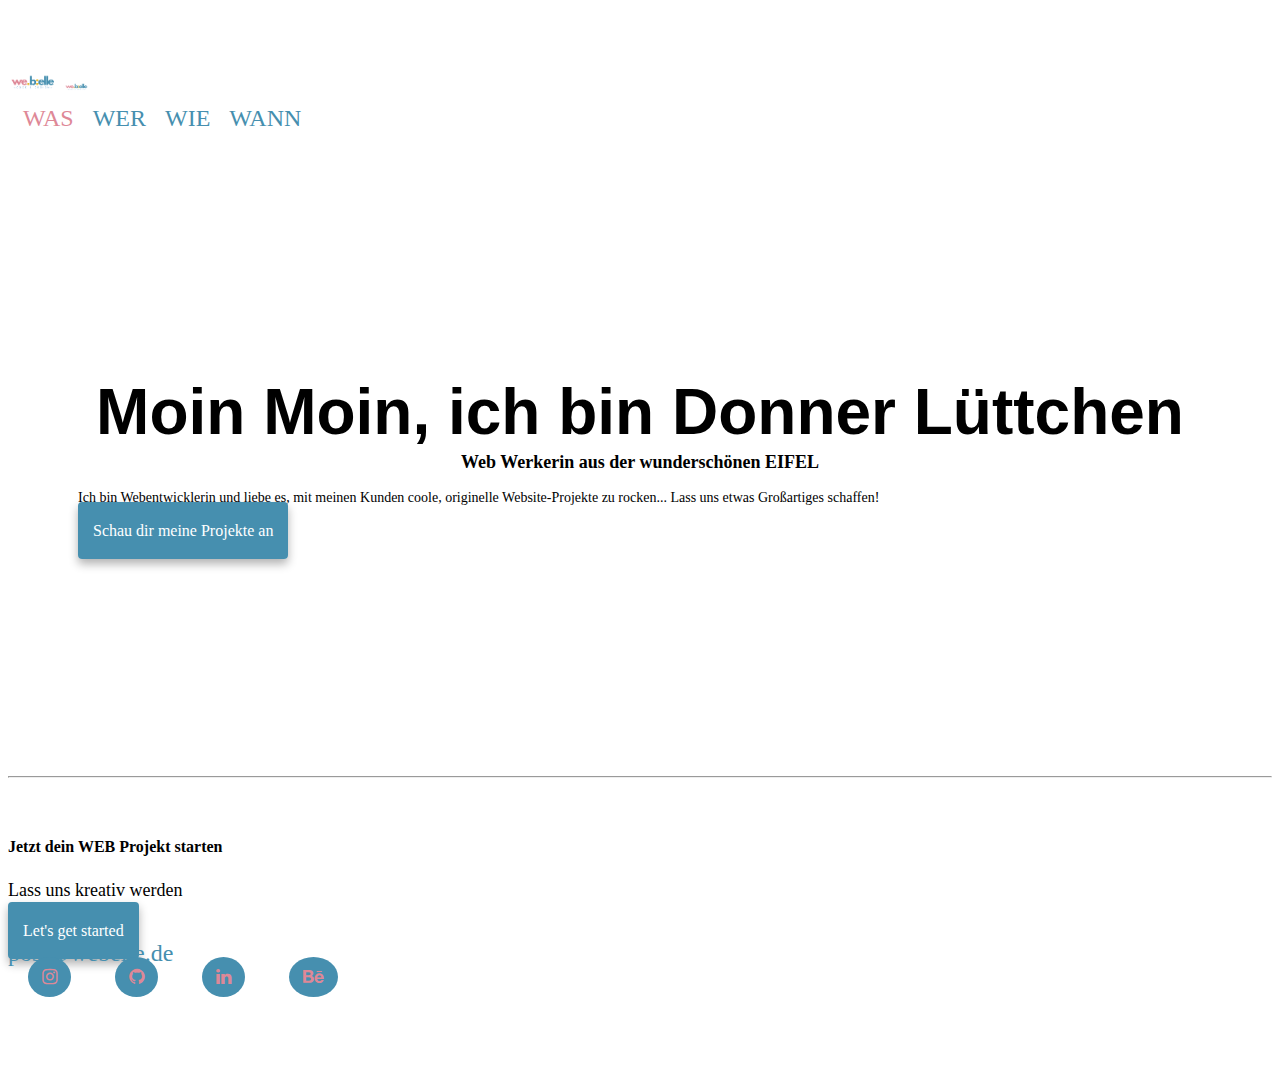
==== about.html @ 6c4d3b0d "Add files via upload" ====
<!DOCTYPE html>
<html lang="en">
  <head>
    <meta charset="UTF-8" />
    <meta http-equiv="X-UA-Compatible" content="IE=edge" />
    <meta name="viewport" content="width=device-width, initial-scale=1.0" />
    <meta
      name="description"
      content="Tine Lüttgen, educated front-end developer working in the field of WEB, Code & Design"
    />
    <link rel="preconnect" href="https://fonts.googleapis.com" />
    <link rel="preconnect" href="https://fonts.gstatic.com" crossorigin />
    <link
      href="https://fonts.googleapis.com/css2?family=Dancing+Script:wght@400..700&family=Playfair+Display:ital,wght@0,400..900;1,400..900&family=Protest+Revolution&family=Roboto:ital,wght@0,100;0,300;0,400;0,500;0,700;0,900;1,100;1,300;1,400;1,500;1,700;1,900&display=swap"
      rel="stylesheet"
    />
    <link rel="stylesheet" href="font-awesome-4.7.0/css/font-awesome.min.css" />
    <title>About Donna 🦄 Luettchen | Web Cod Design</title>
    <link
      href="https://cdn.jsdelivr.net/npm/bootstrap@5.0.0-beta2/dist/css/bootstrap.min.css"
      rel="stylesheet"
      integrity="sha384-BmbxuPwQa2lc/FVzBcNJ7UAyJxM6wuqIj61tLrc4wSX0szH/Ev+nYRRuWlolflfl"
      crossorigin="anonymous"
    />
    <script
      src="https://cdn.jsdelivr.net/npm/bootstrap@5.0.0-beta2/dist/js/bootstrap.bundle.min.js"
      integrity="sha384-b5kHyXgcpbZJO/tY9Ul7kGkf1S0CWuKcCD38l8YkeH8z8QjE0GmW1gYU5S9FOnJ0"
      crossorigin="anonymous"
    ></script>
    <link rel="stylesheet" href="csv/style.css" />
  </head>
  <body>
    <div class="container">
      <nav class="d-flex justify-content-between">
        <a href="/">
          <img src="images/Webelle.png" class="logo d-none d-md-block" alt="" />
          <img
            src="images/Webelle.png"
            class="logo1 d-block d-md-none"
            alt=""
          />
        </a>
        <ul>
          <li class="active"><a href="/">WAS</a></li>
          <li><a href="/about.html">WER</a></li>
          <li><a href="projects.html">WIE</a></li>
          <li><a href="contact.html">WANN</a></li>
        </ul>
      </nav>
    </div>
    <div class="content-container container">
      <div class="row">
        <div class="col-lg-6">
          <div class="content">
            <h1 class="mb-4">Moin Moin, ich bin Donner Lüttchen</h1>
            <h2 class="mb-4">Web Werkerin aus der wunderschönen EIFEL</h2>
            <p class="mb-5">
              Ich bin Webentwicklerin und liebe es, mit meinen Kunden coole,
              originelle Website-Projekte zu rocken... Lass uns etwas
              Großartiges schaffen!
            </p>
            <a href="" class="btn primary-link">Schau dir meine Projekte an</a>
          </div>
        </div>
        <div class="col-lg-6">
          <img
            src="images/ChristineLüttgen_015r1.jpg"
            alt=""
            class="img-fluid"
          />
        </div>
      </div>
    </div>
    <hr />
    <div class="container">
      <footer>
        <div class="contact-box d-flex justify-content-center">
          <div>
            <h4>Jetzt dein WEB Projekt starten</h4>
            <p class="text-muted">Lass uns kreativ werden</p>
          </div>
          <div><a href="" class="btn primary-link">Let's get started</a></div>
        </div>
        <div class="d-flex justify-content-center mb-5">
          <a href="mailto:post@webelle.de" class="email-link"
            >post@webelle.de</a
          >
        </div>
        <div class="socialmedia d-flex justify-content-center">
          <a href="#" target="_blank"
            ><i class="fa fa-instagram" aria-hidden="true"></i
          ></a>
          <a href="#" target="_blank"
            ><i class="fa fa-github" aria-hidden="true"></i
          ></a>
          <a href="#" target="_blank"
            ><i class="fa fa-linkedin" aria-hidden="true"></i
          ></a>
          <a href="#" target="_blank"
            ><i class="fa fa-behance" aria-hidden="true"></i
          ></a>
        </div>
      </footer>
    </div>
  </body>
</html>
---- csv/style.css ----
:root {
  --primary-color: #468faf;
  --secondary-color: #de8897;
  --box-shadow: 0 5px 10px rgba(0, 0, 0, 0.3);
}

body {
  margin-top: 50px;
  margin-bottom: 100px;
}

h1,
h2,
h3 {
  font-family: "Poppins", sans-serif;
  font-optical-sizing: auto;
  margin: 0;
  text-align: center;
}

h1 {
  font-size: 48px;
}

h2 {
  font-size: 48px;
}

h3 {
  font-size: 24px;
  opacity: 0.7;
  margin-top: 20px;
}

p {
  font-size: 18px;
  line-height: 1.5;
}

img {
  width: 400px;
  border-radius: 10px;
}
.herocenter {
  display: flex;
  justify-content: center;
}
img.logofull {
  width: 800px;
}
img.sublogo {
  width: 800px;
}
img.signature {
  width: 400px;
}

.navigation-links {
  display: flex;
  margin-top: 40px;
  justify-content: center;
}

.navigation-links a {
  margin: 20px;
}

.primary-link {
  border-radius: 4px;
  padding: 20px 15px;
  text-decoration: none;

  background: var(--primary-color);
  box-shadow: var(--box-shadow);
  color: white;
}

.content-container {
  padding: 160px 20px;
}
.content h1 {
  font-size: 64px;
  line-height: 80px;
}
.content h2 {
  font-size: 18px;
  font-family: var(--default-font-family);
}
.content h3 {
  font-size: 24px;
  line-height: 1.5;

  font-family: var(--default-font-family);
}
.content p {
  font-size: 14px;
}
.content {
  margin: 50px;
}
.logo {
  max-width: 50px;
}
.logo1 {
  max-width: 25px;
}
nav {
  padding: 20px 0;
}
nav ul,
footer ul {
  padding: 0;
  margin: 0;
}
nav li,
footer li {
  display: inline;
  list-style: none;
  line-height: 42px;
  margin-left: 15px;
}
nav a,
footer .email-link {
  text-decoration: none;
  color: #468faf;
  font-size: 24px;
  text-align: center;
}
footer {
  margin: 60px 0;
}
footer .email-link:hover,
nav a:hover,
nav li.active a {
  color: #de8897;
  transition: all 100ms ease-in-out;
}
footer .socialmedia a {
  margin: 0 20px;
  color: #de8897;
  background: #468faf;
  padding: 10px 14px;
  font-size: 18px;
  border-radius: 50%;
  transition: all 100ms ease-in-out;
}
footer .socialmedia a:hover {
  color: #468faf;
  background: #de8897;
}

@media (max-width: 800px) {
  h1 {
    font-size: 48px;
    line-height: 1.5;
  }
  h2 {
    font-size: 32px;
    text-align: center;
  }
  p {
    text-align: center;
  }
  img.logofull {
    width: 400px;
  }
  img.sublogo {
    width: 400px;
  }
  img.signature {
    width: 200px;
  }
  .project-link {
    display: block;
    text-align: center;
    margin: 0 20px;
  }
  .content {
    text-align: center;
    padding: 0;
  }
  nav a {
    font-size: 14px;
  }
}
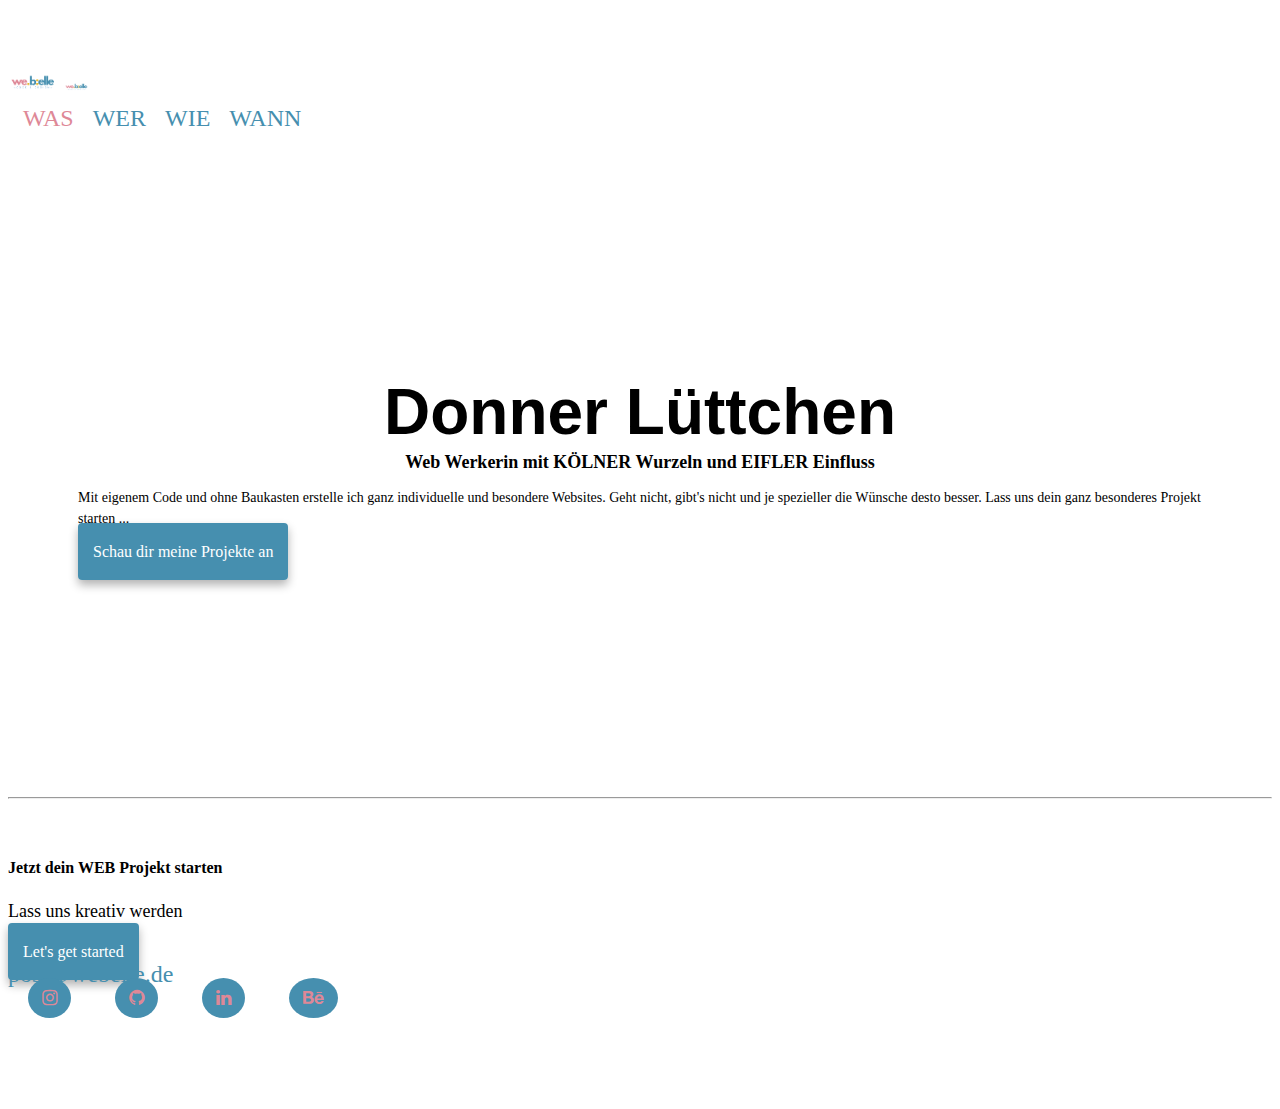
==== commit 703f7ebb: "Update about.html" ====
--- a/about.html
+++ b/about.html
@@ -52,12 +52,15 @@
       <div class="row">
         <div class="col-lg-6">
           <div class="content">
-            <h1 class="mb-4">Moin Moin, ich bin Donner Lüttchen</h1>
-            <h2 class="mb-4">Web Werkerin aus der wunderschönen EIFEL</h2>
+            <h1 class="mb-4">Donner Lüttchen</h1>
+            <h2 class="mb-4">
+              Web Werkerin mit KÖLNER Wurzeln und EIFLER Einfluss
+            </h2>
             <p class="mb-5">
-              Ich bin Webentwicklerin und liebe es, mit meinen Kunden coole,
-              originelle Website-Projekte zu rocken... Lass uns etwas
-              Großartiges schaffen!
+              Mit eigenem Code und ohne Baukasten erstelle ich ganz individuelle
+              und besondere Websites. Geht nicht, gibt's nicht und je spezieller
+              die Wünsche desto besser. Lass uns dein ganz besonderes Projekt
+              starten ...
             </p>
             <a href="" class="btn primary-link">Schau dir meine Projekte an</a>
           </div>
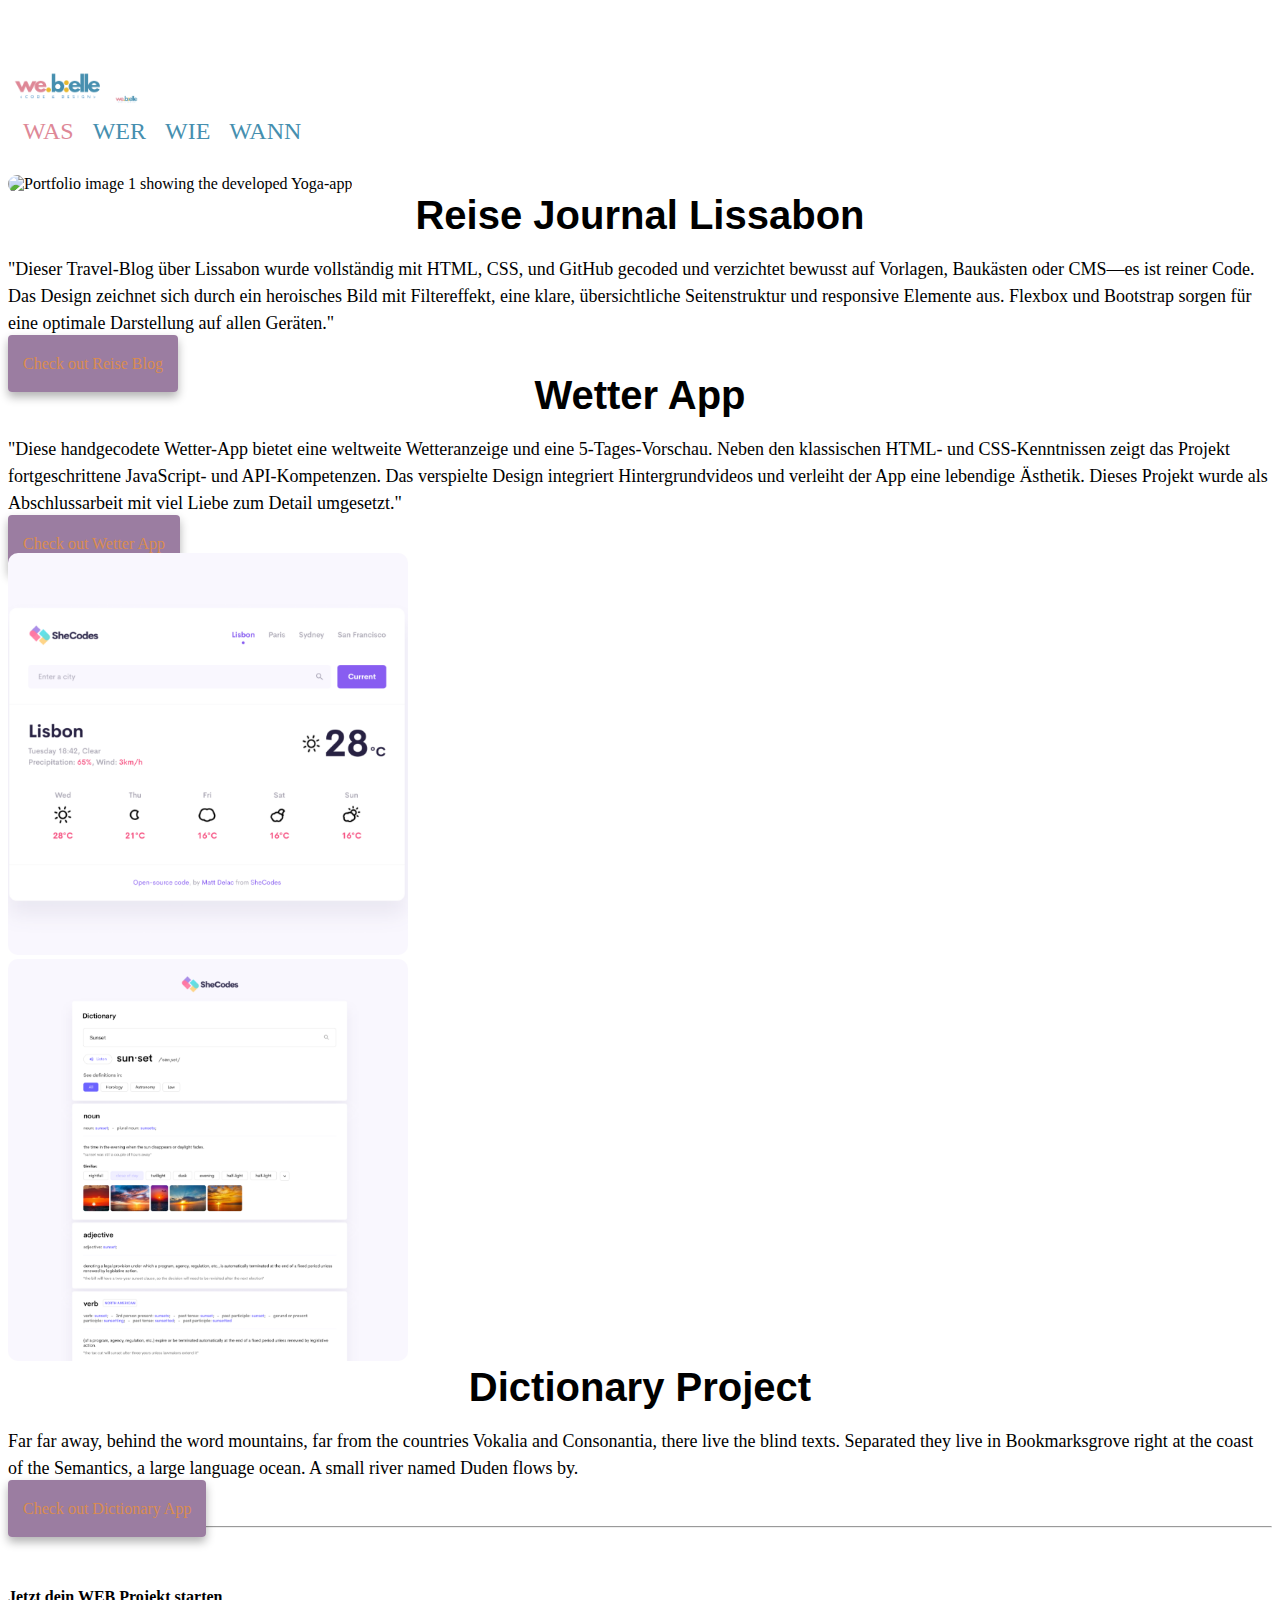
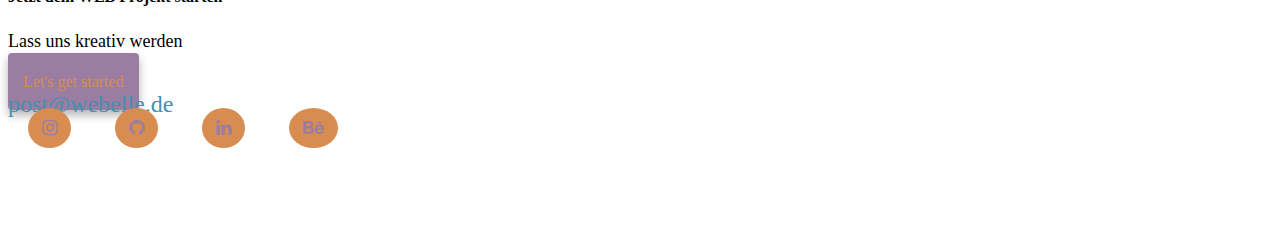
==== commit a6b8e316: "Re-Work Start Page" ====
--- a/about.html
+++ b/about.html
@@ -15,7 +15,7 @@
       rel="stylesheet"
     />
     <link rel="stylesheet" href="font-awesome-4.7.0/css/font-awesome.min.css" />
-    <title>About Donna 🦄 Luettchen | Web Cod Design</title>
+    <title>Donner 🦄 Luettchen | webELLE</title>
     <link
       href="https://cdn.jsdelivr.net/npm/bootstrap@5.0.0-beta2/dist/css/bootstrap.min.css"
       rel="stylesheet"
@@ -47,33 +47,77 @@
           <li><a href="contact.html">WANN</a></li>
         </ul>
       </nav>
-    </div>
-    <div class="content-container container">
+  <div class="container">
       <div class="row">
-        <div class="col-lg-6">
-          <div class="content">
-            <h1 class="mb-4">Donner Lüttchen</h1>
-            <h2 class="mb-4">
-              Web Werkerin mit KÖLNER Wurzeln und EIFLER Einfluss
-            </h2>
-            <p class="mb-5">
-              Mit eigenem Code und ohne Baukasten erstelle ich ganz individuelle
-              und besondere Websites. Geht nicht, gibt's nicht und je spezieller
-              die Wünsche desto besser. Lass uns dein ganz besonderes Projekt
-              starten ...
-            </p>
-            <a href="" class="btn primary-link">Schau dir meine Projekte an</a>
+        <div class="col-sm-6">
+          <img
+            src="images/Bildschirmfoto 2024-11-11 um 15.01.35.png"
+            alt="Portfolio image 1 showing the developed Yoga-app"
+            class="img-fluid rounded d-none d-sm-block"
+          />
+        </div>
+        <div class="col-sm-6">
+          <h2 class="mb-3">Reise Journal Lissabon </h2>
+          <p>
+           "Dieser Travel-Blog über Lissabon wurde vollständig mit HTML, CSS, und GitHub gecoded und verzichtet bewusst auf Vorlagen, Baukästen oder CMS—es ist reiner Code. Das Design zeichnet sich durch ein heroisches Bild mit Filtereffekt, eine klare, übersichtliche Seitenstruktur und responsive Elemente aus. Flexbox und Bootstrap sorgen für eine optimale Darstellung auf allen Geräten."
+          </p>
+          <div class="mt-5">
+            <a
+              href="#"
+              title="Launch Yogurt App"
+              class="primary-link project-link"
+              >Check out Reise Blog</a
+            >
           </div>
         </div>
-        <div class="col-lg-6">
+      </div>
+      <div class="row mt-5">
+        <div class="col-sm-6">
+          <h2 class="mb-3">Wetter App</h2>
+          <p>
+            "Diese handgecodete Wetter-App bietet eine weltweite Wetteranzeige und eine 5-Tages-Vorschau. Neben den klassischen HTML- und CSS-Kenntnissen zeigt das Projekt fortgeschrittene JavaScript- und API-Kompetenzen. Das verspielte Design integriert Hintergrundvideos und verleiht der App eine lebendige Ästhetik. Dieses Projekt wurde als Abschlussarbeit mit viel Liebe zum Detail umgesetzt."
+          </p>
+          <div class="mt-5">
+            <a
+              href="#"
+              title="Launch Weather App"
+              class="primary-link project-link"
+              >Check out Wetter App</a
+            >
+          </div>
+        </div>
+        <div class="col-sm-6">
           <img
-            src="images/ChristineLüttgen_015r1.jpg"
-            alt=""
-            class="img-fluid"
+            src="images/weather-item2.png"
+            alt="Portfolio image 2 showing the developed weather-app"
+            class="img-fluid rounded d-none d-sm-block"
           />
         </div>
       </div>
-    </div>
+      <div class="row mt-5">
+        <div class="col-sm-6">
+          <img
+            src="images/dictionary-item2.png"
+            alt="Dictionary App"
+            class="img-fluid rounded d-none d-sm-block"
+          />
+        </div>
+        <div class="col-sm-6">
+          <h2 class="mb-3">Dictionary Project</h2>
+          <p>
+            Far far away, behind the word mountains, far from the countries
+            Vokalia and Consonantia, there live the blind texts. Separated they
+            live in Bookmarksgrove right at the coast of the Semantics, a large
+            language ocean. A small river named Duden flows by.
+          </p>
+          <div class="mt-5">
+            <a href="#" title="Dictionary App" class="primary-link project-link"
+              >Check out Dictionary App</a
+            >
+          </div>
+        </div>
+      </div>
+
     <hr />
     <div class="container">
       <footer>
--- a/csv/style.css
+++ b/csv/style.css
@@ -1,6 +1,6 @@
 :root {
-  --primary-color: #468faf;
-  --secondary-color: #de8897;
+  --primary-color: #9b7da1;
+  --secondary-color: #d98c50;
   --box-shadow: 0 5px 10px rgba(0, 0, 0, 0.3);
 }
 
@@ -8,26 +8,26 @@
   margin-top: 50px;
   margin-bottom: 100px;
 }
+h2 {
+  font-size: 40px;
+}
 
 h1,
 h2,
 h3 {
   font-family: "Poppins", sans-serif;
-  font-optical-sizing: auto;
+
   margin: 0;
   text-align: center;
 }
 
 h1 {
-  font-size: 48px;
-}
-
-h2 {
-  font-size: 48px;
+  font-size: 40px;
+  color: #9b7da1;
 }
 
 h3 {
-  font-size: 24px;
+  font-size: 50px;
   opacity: 0.7;
   margin-top: 20px;
 }
@@ -46,7 +46,10 @@
   justify-content: center;
 }
 img.logofull {
-  width: 800px;
+  width: 100%;
+}
+img.logosmall {
+  width: 100%;
 }
 img.sublogo {
   width: 800px;
@@ -72,7 +75,7 @@
 
   background: var(--primary-color);
   box-shadow: var(--box-shadow);
-  color: white;
+  color: #d98c50;
 }
 
 .content-container {
@@ -99,7 +102,7 @@
   margin: 50px;
 }
 .logo {
-  max-width: 50px;
+  max-width: 100px;
 }
 .logo1 {
   max-width: 25px;
@@ -137,8 +140,8 @@
 }
 footer .socialmedia a {
   margin: 0 20px;
-  color: #de8897;
-  background: #468faf;
+  color: #9b7da1;
+  background: #d98c50;
   padding: 10px 14px;
   font-size: 18px;
   border-radius: 50%;
